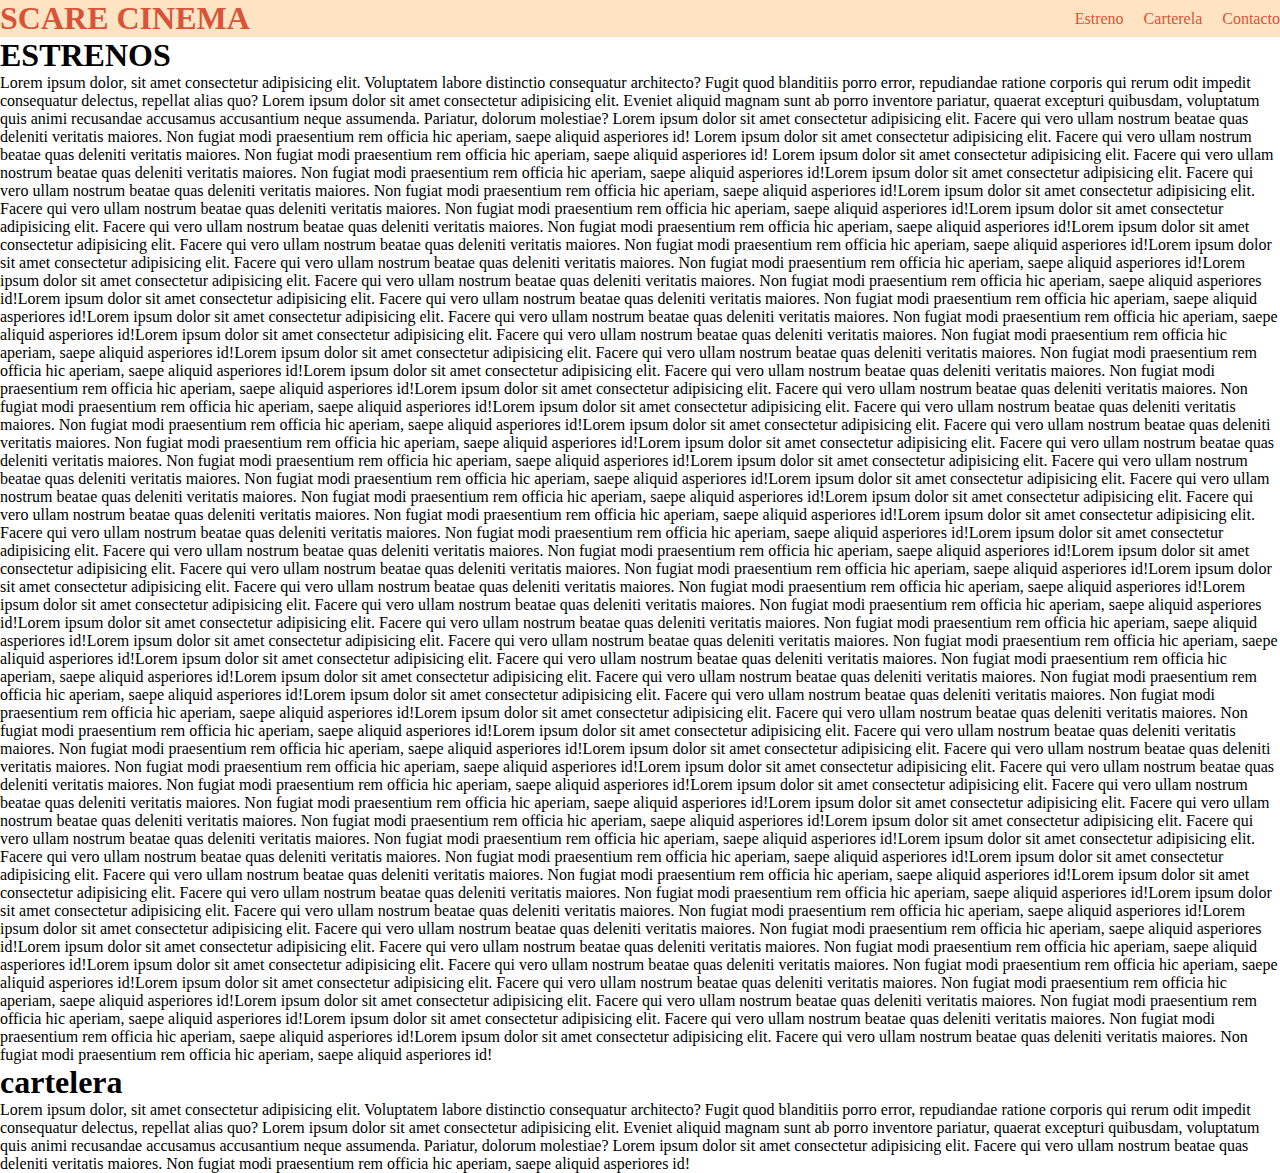
==== index.html @ 7bbcaaef "este es el cine del profe" ====
<!DOCTYPE html>
<html lang="es">
<head>
    <meta charset="UTF-8">
    <meta name="viewport" content="width=device-width, initial-scale=1.0" >
    <meta name="description"content="" />
    <meta name="keywords"content="">
    <meta name="sitedomain" content="https://example.com/" />
    <meta name="organization" content="" />
    <meta name="author" content="" />
    <meta name="designer" content="" />
    <meta name="copyright" content="© 2024 Riwi Cine. Todos los derechos reservados" >
    <meta name="robots" content="index,follow" />
    <meta name="googlebot" content="index,follow" />
    <meta name="revisit-after" content="15days" />
    <link rel="stylesheet" href="./src/css/style.css">
    <link rel="stylesheet" href="https://cdn.jsdelivr.net/npm/bootstrap-icons@1.11.3/font/bootstrap-icons.min.css">
    <title>SCARE CINEMA</title>
</head>
<body>
    <header>
        <h1>SCARE CINEMA</h1>
        <nav>
            <a href="">Estreno</a>
            <a href="./index.html#cartelera">Carterela</a>
            <a href="">Contacto</a>
        </nav>
    </header>
    <main>
        <section><h1>ESTRENOS</h1>
        <P>Lorem ipsum dolor, sit amet consectetur adipisicing elit. Voluptatem labore distinctio consequatur architecto? Fugit quod blanditiis porro error, repudiandae ratione corporis qui rerum odit impedit consequatur delectus, repellat alias quo?
            Lorem ipsum dolor sit amet consectetur adipisicing elit. Eveniet aliquid magnam sunt ab porro inventore pariatur, quaerat excepturi quibusdam, voluptatum quis animi recusandae accusamus accusantium neque assumenda. Pariatur, dolorum molestiae?
            Lorem ipsum dolor sit amet consectetur adipisicing elit. Facere qui vero ullam nostrum beatae quas deleniti veritatis maiores. Non fugiat modi praesentium rem officia hic aperiam, saepe aliquid asperiores id!
            Lorem ipsum dolor sit amet consectetur adipisicing elit. Facere qui vero ullam nostrum beatae quas deleniti veritatis maiores. Non fugiat modi praesentium rem officia hic aperiam, saepe aliquid asperiores id!
            Lorem ipsum dolor sit amet consectetur adipisicing elit. Facere qui vero ullam nostrum beatae quas deleniti veritatis maiores. Non fugiat modi praesentium rem officia hic aperiam, saepe aliquid asperiores id!Lorem ipsum dolor sit amet consectetur adipisicing elit. Facere qui vero ullam nostrum beatae quas deleniti veritatis maiores. Non fugiat modi praesentium rem officia hic aperiam, saepe aliquid asperiores id!Lorem ipsum dolor sit amet consectetur adipisicing elit. Facere qui vero ullam nostrum beatae quas deleniti veritatis maiores. Non fugiat modi praesentium rem officia hic aperiam, saepe aliquid asperiores id!Lorem ipsum dolor sit amet consectetur adipisicing elit. Facere qui vero ullam nostrum beatae quas deleniti veritatis maiores. Non fugiat modi praesentium rem officia hic aperiam, saepe aliquid asperiores id!Lorem ipsum dolor sit amet consectetur adipisicing elit. Facere qui vero ullam nostrum beatae quas deleniti veritatis maiores. Non fugiat modi praesentium rem officia hic aperiam, saepe aliquid asperiores id!Lorem ipsum dolor sit amet consectetur adipisicing elit. Facere qui vero ullam nostrum beatae quas deleniti veritatis maiores. Non fugiat modi praesentium rem officia hic aperiam, saepe aliquid asperiores id!Lorem ipsum dolor sit amet consectetur adipisicing elit. Facere qui vero ullam nostrum beatae quas deleniti veritatis maiores. Non fugiat modi praesentium rem officia hic aperiam, saepe aliquid asperiores id!Lorem ipsum dolor sit amet consectetur adipisicing elit. Facere qui vero ullam nostrum beatae quas deleniti veritatis maiores. Non fugiat modi praesentium rem officia hic aperiam, saepe aliquid asperiores id!Lorem ipsum dolor sit amet consectetur adipisicing elit. Facere qui vero ullam nostrum beatae quas deleniti veritatis maiores. Non fugiat modi praesentium rem officia hic aperiam, saepe aliquid asperiores id!Lorem ipsum dolor sit amet consectetur adipisicing elit. Facere qui vero ullam nostrum beatae quas deleniti veritatis maiores. Non fugiat modi praesentium rem officia hic aperiam, saepe aliquid asperiores id!Lorem ipsum dolor sit amet consectetur adipisicing elit. Facere qui vero ullam nostrum beatae quas deleniti veritatis maiores. Non fugiat modi praesentium rem officia hic aperiam, saepe aliquid asperiores id!Lorem ipsum dolor sit amet consectetur adipisicing elit. Facere qui vero ullam nostrum beatae quas deleniti veritatis maiores. Non fugiat modi praesentium rem officia hic aperiam, saepe aliquid asperiores id!Lorem ipsum dolor sit amet consectetur adipisicing elit. Facere qui vero ullam nostrum beatae quas deleniti veritatis maiores. Non fugiat modi praesentium rem officia hic aperiam, saepe aliquid asperiores id!Lorem ipsum dolor sit amet consectetur adipisicing elit. Facere qui vero ullam nostrum beatae quas deleniti veritatis maiores. Non fugiat modi praesentium rem officia hic aperiam, saepe aliquid asperiores id!Lorem ipsum dolor sit amet consectetur adipisicing elit. Facere qui vero ullam nostrum beatae quas deleniti veritatis maiores. Non fugiat modi praesentium rem officia hic aperiam, saepe aliquid asperiores id!Lorem ipsum dolor sit amet consectetur adipisicing elit. Facere qui vero ullam nostrum beatae quas deleniti veritatis maiores. Non fugiat modi praesentium rem officia hic aperiam, saepe aliquid asperiores id!Lorem ipsum dolor sit amet consectetur adipisicing elit. Facere qui vero ullam nostrum beatae quas deleniti veritatis maiores. Non fugiat modi praesentium rem officia hic aperiam, saepe aliquid asperiores id!Lorem ipsum dolor sit amet consectetur adipisicing elit. Facere qui vero ullam nostrum beatae quas deleniti veritatis maiores. Non fugiat modi praesentium rem officia hic aperiam, saepe aliquid asperiores id!Lorem ipsum dolor sit amet consectetur adipisicing elit. Facere qui vero ullam nostrum beatae quas deleniti veritatis maiores. Non fugiat modi praesentium rem officia hic aperiam, saepe aliquid asperiores id!Lorem ipsum dolor sit amet consectetur adipisicing elit. Facere qui vero ullam nostrum beatae quas deleniti veritatis maiores. Non fugiat modi praesentium rem officia hic aperiam, saepe aliquid asperiores id!Lorem ipsum dolor sit amet consectetur adipisicing elit. Facere qui vero ullam nostrum beatae quas deleniti veritatis maiores. Non fugiat modi praesentium rem officia hic aperiam, saepe aliquid asperiores id!Lorem ipsum dolor sit amet consectetur adipisicing elit. Facere qui vero ullam nostrum beatae quas deleniti veritatis maiores. Non fugiat modi praesentium rem officia hic aperiam, saepe aliquid asperiores id!Lorem ipsum dolor sit amet consectetur adipisicing elit. Facere qui vero ullam nostrum beatae quas deleniti veritatis maiores. Non fugiat modi praesentium rem officia hic aperiam, saepe aliquid asperiores id!Lorem ipsum dolor sit amet consectetur adipisicing elit. Facere qui vero ullam nostrum beatae quas deleniti veritatis maiores. Non fugiat modi praesentium rem officia hic aperiam, saepe aliquid asperiores id!Lorem ipsum dolor sit amet consectetur adipisicing elit. Facere qui vero ullam nostrum beatae quas deleniti veritatis maiores. Non fugiat modi praesentium rem officia hic aperiam, saepe aliquid asperiores id!Lorem ipsum dolor sit amet consectetur adipisicing elit. Facere qui vero ullam nostrum beatae quas deleniti veritatis maiores. Non fugiat modi praesentium rem officia hic aperiam, saepe aliquid asperiores id!Lorem ipsum dolor sit amet consectetur adipisicing elit. Facere qui vero ullam nostrum beatae quas deleniti veritatis maiores. Non fugiat modi praesentium rem officia hic aperiam, saepe aliquid asperiores id!Lorem ipsum dolor sit amet consectetur adipisicing elit. Facere qui vero ullam nostrum beatae quas deleniti veritatis maiores. Non fugiat modi praesentium rem officia hic aperiam, saepe aliquid asperiores id!Lorem ipsum dolor sit amet consectetur adipisicing elit. Facere qui vero ullam nostrum beatae quas deleniti veritatis maiores. Non fugiat modi praesentium rem officia hic aperiam, saepe aliquid asperiores id!Lorem ipsum dolor sit amet consectetur adipisicing elit. Facere qui vero ullam nostrum beatae quas deleniti veritatis maiores. Non fugiat modi praesentium rem officia hic aperiam, saepe aliquid asperiores id!Lorem ipsum dolor sit amet consectetur adipisicing elit. Facere qui vero ullam nostrum beatae quas deleniti veritatis maiores. Non fugiat modi praesentium rem officia hic aperiam, saepe aliquid asperiores id!Lorem ipsum dolor sit amet consectetur adipisicing elit. Facere qui vero ullam nostrum beatae quas deleniti veritatis maiores. Non fugiat modi praesentium rem officia hic aperiam, saepe aliquid asperiores id!Lorem ipsum dolor sit amet consectetur adipisicing elit. Facere qui vero ullam nostrum beatae quas deleniti veritatis maiores. Non fugiat modi praesentium rem officia hic aperiam, saepe aliquid asperiores id!Lorem ipsum dolor sit amet consectetur adipisicing elit. Facere qui vero ullam nostrum beatae quas deleniti veritatis maiores. Non fugiat modi praesentium rem officia hic aperiam, saepe aliquid asperiores id!Lorem ipsum dolor sit amet consectetur adipisicing elit. Facere qui vero ullam nostrum beatae quas deleniti veritatis maiores. Non fugiat modi praesentium rem officia hic aperiam, saepe aliquid asperiores id!Lorem ipsum dolor sit amet consectetur adipisicing elit. Facere qui vero ullam nostrum beatae quas deleniti veritatis maiores. Non fugiat modi praesentium rem officia hic aperiam, saepe aliquid asperiores id!Lorem ipsum dolor sit amet consectetur adipisicing elit. Facere qui vero ullam nostrum beatae quas deleniti veritatis maiores. Non fugiat modi praesentium rem officia hic aperiam, saepe aliquid asperiores id!Lorem ipsum dolor sit amet consectetur adipisicing elit. Facere qui vero ullam nostrum beatae quas deleniti veritatis maiores. Non fugiat modi praesentium rem officia hic aperiam, saepe aliquid asperiores id!Lorem ipsum dolor sit amet consectetur adipisicing elit. Facere qui vero ullam nostrum beatae quas deleniti veritatis maiores. Non fugiat modi praesentium rem officia hic aperiam, saepe aliquid asperiores id!Lorem ipsum dolor sit amet consectetur adipisicing elit. Facere qui vero ullam nostrum beatae quas deleniti veritatis maiores. Non fugiat modi praesentium rem officia hic aperiam, saepe aliquid asperiores id!Lorem ipsum dolor sit amet consectetur adipisicing elit. Facere qui vero ullam nostrum beatae quas deleniti veritatis maiores. Non fugiat modi praesentium rem officia hic aperiam, saepe aliquid asperiores id!Lorem ipsum dolor sit amet consectetur adipisicing elit. Facere qui vero ullam nostrum beatae quas deleniti veritatis maiores. Non fugiat modi praesentium rem officia hic aperiam, saepe aliquid asperiores id!Lorem ipsum dolor sit amet consectetur adipisicing elit. Facere qui vero ullam nostrum beatae quas deleniti veritatis maiores. Non fugiat modi praesentium rem officia hic aperiam, saepe aliquid asperiores id!Lorem ipsum dolor sit amet consectetur adipisicing elit. Facere qui vero ullam nostrum beatae quas deleniti veritatis maiores. Non fugiat modi praesentium rem officia hic aperiam, saepe aliquid asperiores id!Lorem ipsum dolor sit amet consectetur adipisicing elit. Facere qui vero ullam nostrum beatae quas deleniti veritatis maiores. Non fugiat modi praesentium rem officia hic aperiam, saepe aliquid asperiores id!Lorem ipsum dolor sit amet consectetur adipisicing elit. Facere qui vero ullam nostrum beatae quas deleniti veritatis maiores. Non fugiat modi praesentium rem officia hic aperiam, saepe aliquid asperiores id!Lorem ipsum dolor sit amet consectetur adipisicing elit. Facere qui vero ullam nostrum beatae quas deleniti veritatis maiores. Non fugiat modi praesentium rem officia hic aperiam, saepe aliquid asperiores id!
        </P></section>
        <section id="cartelera"><h1>cartelera</h1>
            <P>Lorem ipsum dolor, sit amet consectetur adipisicing elit. Voluptatem labore distinctio consequatur architecto? Fugit quod blanditiis porro error, repudiandae ratione corporis qui rerum odit impedit consequatur delectus, repellat alias quo?
                Lorem ipsum dolor sit amet consectetur adipisicing elit. Eveniet aliquid magnam sunt ab porro inventore pariatur, quaerat excepturi quibusdam, voluptatum quis animi recusandae accusamus accusantium neque assumenda. Pariatur, dolorum molestiae?
                Lorem ipsum dolor sit amet consectetur adipisicing elit. Facere qui vero ullam nostrum beatae quas deleniti veritatis maiores. Non fugiat modi praesentium rem officia hic aperiam, saepe aliquid asperiores id!
            </P></section>
    </main>
    <footer></footer>
</body>
</html>
---- src/css/style.css ----
:root {
    --azul:#fff;
    --color-text: #D75438;
}
* {
    margin: 0;
    padding: 0;
    box-sizing: border-box;
    font-family: caveat;
}
body {
    background-color:var(--azul);
}

header {
    background-color: bisque;
    color:var(--color-text);
    display: flex;
    align-items: center;
    justify-content: space-between;
}

a {
    
    color:var(--color-text);
    text-decoration: none;

}

nav  {
    display: flex;
    gap: 20px;
}
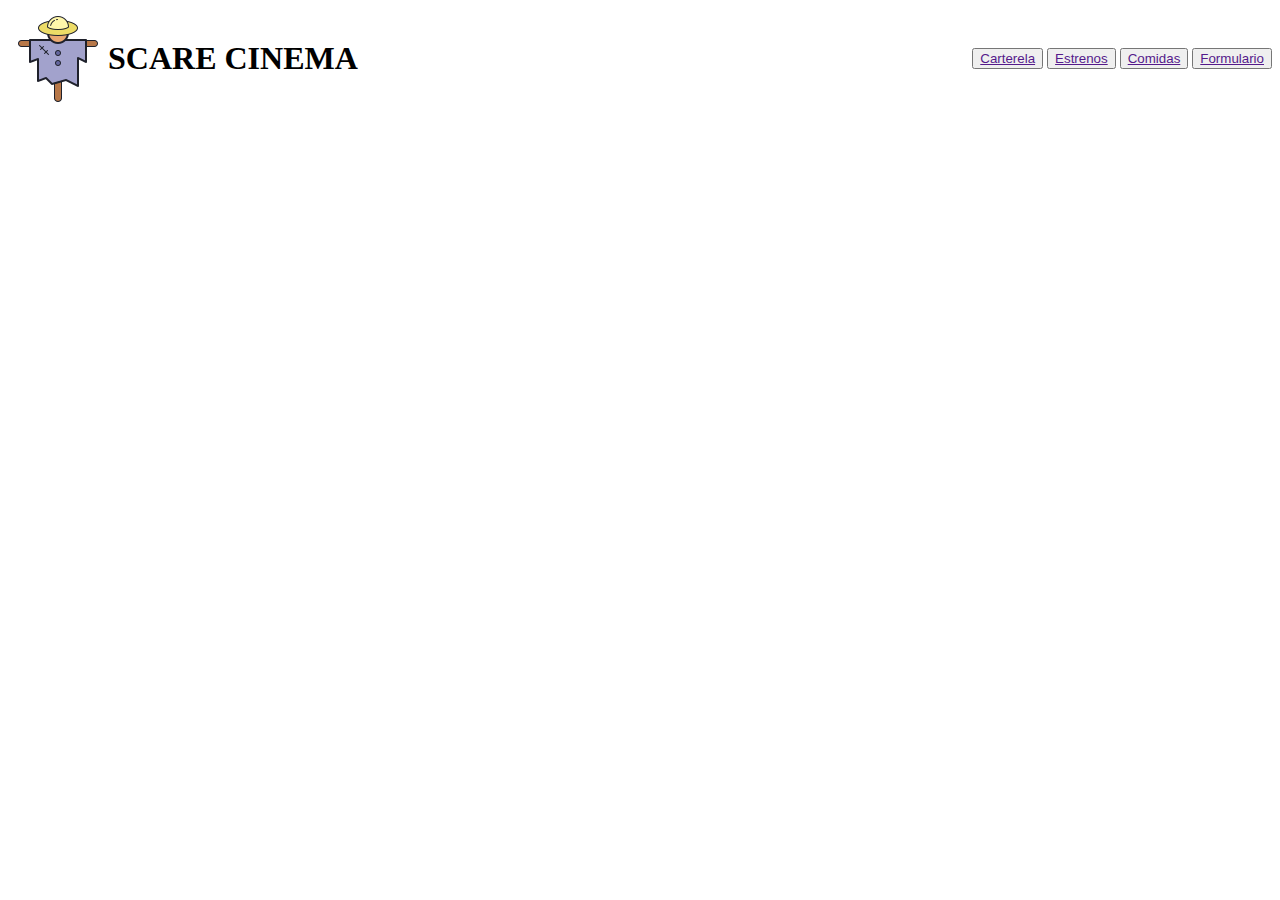
==== commit 82c688eb: "comienzo del cine" ====
--- a/index.html
+++ b/index.html
@@ -2,44 +2,46 @@
 <html lang="es">
 <head>
     <meta charset="UTF-8">
-    <meta name="viewport" content="width=device-width, initial-scale=1.0" >
+    <meta name="viewport" content="width=device-width, initial-scale=1.0">
     <meta name="description"content="" />
     <meta name="keywords"content="">
     <meta name="sitedomain" content="https://example.com/" />
     <meta name="organization" content="" />
     <meta name="author" content="" />
     <meta name="designer" content="" />
-    <meta name="copyright" content="© 2024 Riwi Cine. Todos los derechos reservados" >
+    <meta name="copyright" content="© 2024 Riwi SCARE CINEMA. Todos los derechos reservados" >
     <meta name="robots" content="index,follow" />
     <meta name="googlebot" content="index,follow" />
     <meta name="revisit-after" content="15days" />
     <link rel="stylesheet" href="./src/css/style.css">
-    <link rel="stylesheet" href="https://cdn.jsdelivr.net/npm/bootstrap-icons@1.11.3/font/bootstrap-icons.min.css">
     <title>SCARE CINEMA</title>
 </head>
 <body>
     <header>
-        <h1>SCARE CINEMA</h1>
-        <nav>
-            <a href="">Estreno</a>
-            <a href="./index.html#cartelera">Carterela</a>
-            <a href="">Contacto</a>
-        </nav>
+        <nav class="navegacion">  
+            <div class="logo">
+
+                <img src="./public/img/barraNav.webp" alt="Es un logo de un espantapajaros">
+                <h1>SCARE CINEMA</h1>
+            </div>
+            <div>
+                <button>
+                    <a href="">Carterela</a>
+                </button>
+                <button>
+                    <a href="">Estrenos</a>
+                </button>
+                <button>
+                    <a href="">Comidas</a>
+                </button>
+                <button>
+                    <a href="">Formulario</a>
+                </button>
+           
+            </div>
+        </nav>    
     </header>
-    <main>
-        <section><h1>ESTRENOS</h1>
-        <P>Lorem ipsum dolor, sit amet consectetur adipisicing elit. Voluptatem labore distinctio consequatur architecto? Fugit quod blanditiis porro error, repudiandae ratione corporis qui rerum odit impedit consequatur delectus, repellat alias quo?
-            Lorem ipsum dolor sit amet consectetur adipisicing elit. Eveniet aliquid magnam sunt ab porro inventore pariatur, quaerat excepturi quibusdam, voluptatum quis animi recusandae accusamus accusantium neque assumenda. Pariatur, dolorum molestiae?
-            Lorem ipsum dolor sit amet consectetur adipisicing elit. Facere qui vero ullam nostrum beatae quas deleniti veritatis maiores. Non fugiat modi praesentium rem officia hic aperiam, saepe aliquid asperiores id!
-            Lorem ipsum dolor sit amet consectetur adipisicing elit. Facere qui vero ullam nostrum beatae quas deleniti veritatis maiores. Non fugiat modi praesentium rem officia hic aperiam, saepe aliquid asperiores id!
-            Lorem ipsum dolor sit amet consectetur adipisicing elit. Facere qui vero ullam nostrum beatae quas deleniti veritatis maiores. Non fugiat modi praesentium rem officia hic aperiam, saepe aliquid asperiores id!Lorem ipsum dolor sit amet consectetur adipisicing elit. Facere qui vero ullam nostrum beatae quas deleniti veritatis maiores. Non fugiat modi praesentium rem officia hic aperiam, saepe aliquid asperiores id!Lorem ipsum dolor sit amet consectetur adipisicing elit. Facere qui vero ullam nostrum beatae quas deleniti veritatis maiores. Non fugiat modi praesentium rem officia hic aperiam, saepe aliquid asperiores id!Lorem ipsum dolor sit amet consectetur adipisicing elit. Facere qui vero ullam nostrum beatae quas deleniti veritatis maiores. Non fugiat modi praesentium rem officia hic aperiam, saepe aliquid asperiores id!Lorem ipsum dolor sit amet consectetur adipisicing elit. Facere qui vero ullam nostrum beatae quas deleniti veritatis maiores. Non fugiat modi praesentium rem officia hic aperiam, saepe aliquid asperiores id!Lorem ipsum dolor sit amet consectetur adipisicing elit. Facere qui vero ullam nostrum beatae quas deleniti veritatis maiores. Non fugiat modi praesentium rem officia hic aperiam, saepe aliquid asperiores id!Lorem ipsum dolor sit amet consectetur adipisicing elit. Facere qui vero ullam nostrum beatae quas deleniti veritatis maiores. Non fugiat modi praesentium rem officia hic aperiam, saepe aliquid asperiores id!Lorem ipsum dolor sit amet consectetur adipisicing elit. Facere qui vero ullam nostrum beatae quas deleniti veritatis maiores. Non fugiat modi praesentium rem officia hic aperiam, saepe aliquid asperiores id!Lorem ipsum dolor sit amet consectetur adipisicing elit. Facere qui vero ullam nostrum beatae quas deleniti veritatis maiores. Non fugiat modi praesentium rem officia hic aperiam, saepe aliquid asperiores id!Lorem ipsum dolor sit amet consectetur adipisicing elit. Facere qui vero ullam nostrum beatae quas deleniti veritatis maiores. Non fugiat modi praesentium rem officia hic aperiam, saepe aliquid asperiores id!Lorem ipsum dolor sit amet consectetur adipisicing elit. Facere qui vero ullam nostrum beatae quas deleniti veritatis maiores. Non fugiat modi praesentium rem officia hic aperiam, saepe aliquid asperiores id!Lorem ipsum dolor sit amet consectetur adipisicing elit. Facere qui vero ullam nostrum beatae quas deleniti veritatis maiores. Non fugiat modi praesentium rem officia hic aperiam, saepe aliquid asperiores id!Lorem ipsum dolor sit amet consectetur adipisicing elit. Facere qui vero ullam nostrum beatae quas deleniti veritatis maiores. Non fugiat modi praesentium rem officia hic aperiam, saepe aliquid asperiores id!Lorem ipsum dolor sit amet consectetur adipisicing elit. Facere qui vero ullam nostrum beatae quas deleniti veritatis maiores. Non fugiat modi praesentium rem officia hic aperiam, saepe aliquid asperiores id!Lorem ipsum dolor sit amet consectetur adipisicing elit. Facere qui vero ullam nostrum beatae quas deleniti veritatis maiores. Non fugiat modi praesentium rem officia hic aperiam, saepe aliquid asperiores id!Lorem ipsum dolor sit amet consectetur adipisicing elit. Facere qui vero ullam nostrum beatae quas deleniti veritatis maiores. Non fugiat modi praesentium rem officia hic aperiam, saepe aliquid asperiores id!Lorem ipsum dolor sit amet consectetur adipisicing elit. Facere qui vero ullam nostrum beatae quas deleniti veritatis maiores. Non fugiat modi praesentium rem officia hic aperiam, saepe aliquid asperiores id!Lorem ipsum dolor sit amet consectetur adipisicing elit. Facere qui vero ullam nostrum beatae quas deleniti veritatis maiores. Non fugiat modi praesentium rem officia hic aperiam, saepe aliquid asperiores id!Lorem ipsum dolor sit amet consectetur adipisicing elit. Facere qui vero ullam nostrum beatae quas deleniti veritatis maiores. Non fugiat modi praesentium rem officia hic aperiam, saepe aliquid asperiores id!Lorem ipsum dolor sit amet consectetur adipisicing elit. Facere qui vero ullam nostrum beatae quas deleniti veritatis maiores. Non fugiat modi praesentium rem officia hic aperiam, saepe aliquid asperiores id!Lorem ipsum dolor sit amet consectetur adipisicing elit. Facere qui vero ullam nostrum beatae quas deleniti veritatis maiores. Non fugiat modi praesentium rem officia hic aperiam, saepe aliquid asperiores id!Lorem ipsum dolor sit amet consectetur adipisicing elit. Facere qui vero ullam nostrum beatae quas deleniti veritatis maiores. Non fugiat modi praesentium rem officia hic aperiam, saepe aliquid asperiores id!Lorem ipsum dolor sit amet consectetur adipisicing elit. Facere qui vero ullam nostrum beatae quas deleniti veritatis maiores. Non fugiat modi praesentium rem officia hic aperiam, saepe aliquid asperiores id!Lorem ipsum dolor sit amet consectetur adipisicing elit. Facere qui vero ullam nostrum beatae quas deleniti veritatis maiores. Non fugiat modi praesentium rem officia hic aperiam, saepe aliquid asperiores id!Lorem ipsum dolor sit amet consectetur adipisicing elit. Facere qui vero ullam nostrum beatae quas deleniti veritatis maiores. Non fugiat modi praesentium rem officia hic aperiam, saepe aliquid asperiores id!Lorem ipsum dolor sit amet consectetur adipisicing elit. Facere qui vero ullam nostrum beatae quas deleniti veritatis maiores. Non fugiat modi praesentium rem officia hic aperiam, saepe aliquid asperiores id!Lorem ipsum dolor sit amet consectetur adipisicing elit. Facere qui vero ullam nostrum beatae quas deleniti veritatis maiores. Non fugiat modi praesentium rem officia hic aperiam, saepe aliquid asperiores id!Lorem ipsum dolor sit amet consectetur adipisicing elit. Facere qui vero ullam nostrum beatae quas deleniti veritatis maiores. Non fugiat modi praesentium rem officia hic aperiam, saepe aliquid asperiores id!Lorem ipsum dolor sit amet consectetur adipisicing elit. Facere qui vero ullam nostrum beatae quas deleniti veritatis maiores. Non fugiat modi praesentium rem officia hic aperiam, saepe aliquid asperiores id!Lorem ipsum dolor sit amet consectetur adipisicing elit. Facere qui vero ullam nostrum beatae quas deleniti veritatis maiores. Non fugiat modi praesentium rem officia hic aperiam, saepe aliquid asperiores id!Lorem ipsum dolor sit amet consectetur adipisicing elit. Facere qui vero ullam nostrum beatae quas deleniti veritatis maiores. Non fugiat modi praesentium rem officia hic aperiam, saepe aliquid asperiores id!Lorem ipsum dolor sit amet consectetur adipisicing elit. Facere qui vero ullam nostrum beatae quas deleniti veritatis maiores. Non fugiat modi praesentium rem officia hic aperiam, saepe aliquid asperiores id!Lorem ipsum dolor sit amet consectetur adipisicing elit. Facere qui vero ullam nostrum beatae quas deleniti veritatis maiores. Non fugiat modi praesentium rem officia hic aperiam, saepe aliquid asperiores id!Lorem ipsum dolor sit amet consectetur adipisicing elit. Facere qui vero ullam nostrum beatae quas deleniti veritatis maiores. Non fugiat modi praesentium rem officia hic aperiam, saepe aliquid asperiores id!Lorem ipsum dolor sit amet consectetur adipisicing elit. Facere qui vero ullam nostrum beatae quas deleniti veritatis maiores. Non fugiat modi praesentium rem officia hic aperiam, saepe aliquid asperiores id!Lorem ipsum dolor sit amet consectetur adipisicing elit. Facere qui vero ullam nostrum beatae quas deleniti veritatis maiores. Non fugiat modi praesentium rem officia hic aperiam, saepe aliquid asperiores id!Lorem ipsum dolor sit amet consectetur adipisicing elit. Facere qui vero ullam nostrum beatae quas deleniti veritatis maiores. Non fugiat modi praesentium rem officia hic aperiam, saepe aliquid asperiores id!Lorem ipsum dolor sit amet consectetur adipisicing elit. Facere qui vero ullam nostrum beatae quas deleniti veritatis maiores. Non fugiat modi praesentium rem officia hic aperiam, saepe aliquid asperiores id!Lorem ipsum dolor sit amet consectetur adipisicing elit. Facere qui vero ullam nostrum beatae quas deleniti veritatis maiores. Non fugiat modi praesentium rem officia hic aperiam, saepe aliquid asperiores id!Lorem ipsum dolor sit amet consectetur adipisicing elit. Facere qui vero ullam nostrum beatae quas deleniti veritatis maiores. Non fugiat modi praesentium rem officia hic aperiam, saepe aliquid asperiores id!Lorem ipsum dolor sit amet consectetur adipisicing elit. Facere qui vero ullam nostrum beatae quas deleniti veritatis maiores. Non fugiat modi praesentium rem officia hic aperiam, saepe aliquid asperiores id!Lorem ipsum dolor sit amet consectetur adipisicing elit. Facere qui vero ullam nostrum beatae quas deleniti veritatis maiores. Non fugiat modi praesentium rem officia hic aperiam, saepe aliquid asperiores id!Lorem ipsum dolor sit amet consectetur adipisicing elit. Facere qui vero ullam nostrum beatae quas deleniti veritatis maiores. Non fugiat modi praesentium rem officia hic aperiam, saepe aliquid asperiores id!Lorem ipsum dolor sit amet consectetur adipisicing elit. Facere qui vero ullam nostrum beatae quas deleniti veritatis maiores. Non fugiat modi praesentium rem officia hic aperiam, saepe aliquid asperiores id!Lorem ipsum dolor sit amet consectetur adipisicing elit. Facere qui vero ullam nostrum beatae quas deleniti veritatis maiores. Non fugiat modi praesentium rem officia hic aperiam, saepe aliquid asperiores id!Lorem ipsum dolor sit amet consectetur adipisicing elit. Facere qui vero ullam nostrum beatae quas deleniti veritatis maiores. Non fugiat modi praesentium rem officia hic aperiam, saepe aliquid asperiores id!Lorem ipsum dolor sit amet consectetur adipisicing elit. Facere qui vero ullam nostrum beatae quas deleniti veritatis maiores. Non fugiat modi praesentium rem officia hic aperiam, saepe aliquid asperiores id!
-        </P></section>
-        <section id="cartelera"><h1>cartelera</h1>
-            <P>Lorem ipsum dolor, sit amet consectetur adipisicing elit. Voluptatem labore distinctio consequatur architecto? Fugit quod blanditiis porro error, repudiandae ratione corporis qui rerum odit impedit consequatur delectus, repellat alias quo?
-                Lorem ipsum dolor sit amet consectetur adipisicing elit. Eveniet aliquid magnam sunt ab porro inventore pariatur, quaerat excepturi quibusdam, voluptatum quis animi recusandae accusamus accusantium neque assumenda. Pariatur, dolorum molestiae?
-                Lorem ipsum dolor sit amet consectetur adipisicing elit. Facere qui vero ullam nostrum beatae quas deleniti veritatis maiores. Non fugiat modi praesentium rem officia hic aperiam, saepe aliquid asperiores id!
-            </P></section>
-    </main>
+    <main></main>
     <footer></footer>
 </body>
 </html>--- a/src/css/style.css
+++ b/src/css/style.css
@@ -1,33 +1,12 @@
-:root {
-    --azul:#fff;
-    --color-text: #D75438;
+.navegacion {
+    display: flex;
+    justify-content: space-between;
+    align-items: center;
 }
-* {
-    margin: 0;
-    padding: 0;
-    box-sizing: border-box;
-    font-family: caveat;
-}
-body {
-    background-color:var(--azul);
-}
-
-header {
-    background-color: bisque;
-    color:var(--color-text);
-    display: flex;
-    align-items: center;
-    justify-content: space-between;
-}
-
-a {
+.logo {
     
-    color:var(--color-text);
-    text-decoration: none;
-
-}
-
-nav  {
-    display: flex;
-    gap: 20px;
+        display: flex;
+        justify-content: space-between;
+        align-items: center;
+    
 }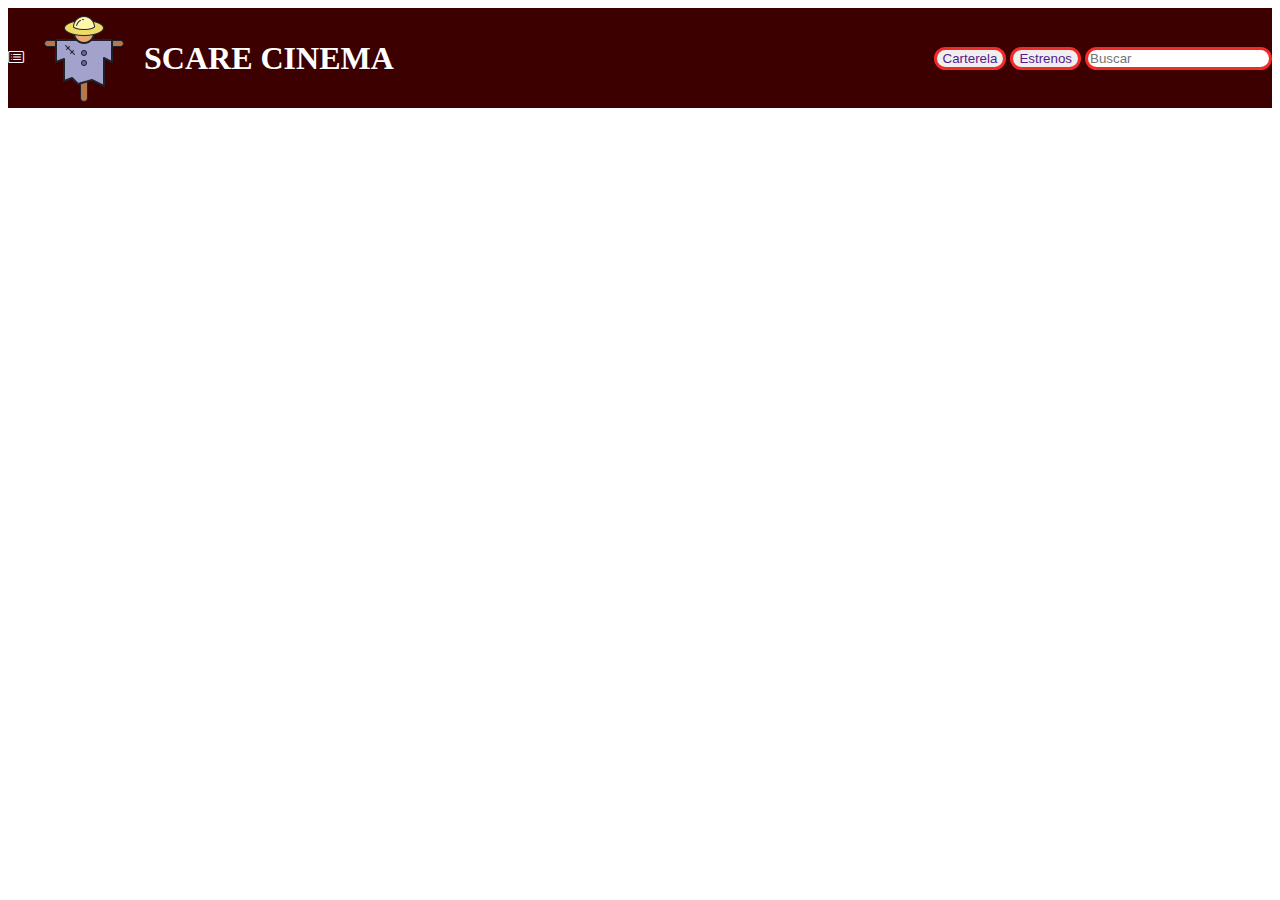
==== commit aa4f87f3: "cambios en el cine" ====
--- a/index.html
+++ b/index.html
@@ -14,30 +14,25 @@
     <meta name="googlebot" content="index,follow" />
     <meta name="revisit-after" content="15days" />
     <link rel="stylesheet" href="./src/css/style.css">
+    <link rel="stylesheet" href="https://cdn.jsdelivr.net/npm/bootstrap-icons@1.11.3/font/bootstrap-icons.min.css">
     <title>SCARE CINEMA</title>
 </head>
 <body>
     <header>
         <nav class="navegacion">  
             <div class="logo">
-
+                <i class="bi bi-card-list"></i>
                 <img src="./public/img/barraNav.webp" alt="Es un logo de un espantapajaros">
                 <h1>SCARE CINEMA</h1>
             </div>
-            <div>
+            <div class="boton-lupa">
                 <button>
                     <a href="">Carterela</a>
                 </button>
                 <button>
                     <a href="">Estrenos</a>
                 </button>
-                <button>
-                    <a href="">Comidas</a>
-                </button>
-                <button>
-                    <a href="">Formulario</a>
-                </button>
-           
+                <input type="text" placeholder="Buscar">
             </div>
         </nav>    
     </header>
--- a/src/css/style.css
+++ b/src/css/style.css
@@ -1,12 +1,33 @@
 .navegacion {
+    background-color: #3D0000; 
+    color: white;
     display: flex;
     justify-content: space-between;
     align-items: center;
+    margin: 0;
+    padding: 0;
+    box-sizing: border-box;
+    font-family: caveat;
 }
+
 .logo {
     
         display: flex;
         justify-content: space-between;
         align-items: center;
-    
-}+        gap: 10px;
+        
+}
+
+button {
+    border: 3px solid #F22B29;
+    border-radius: 20px;
+}
+ input {
+    border: 3px solid #F22B29;
+    border-radius: 20px;
+}
+a {
+    text-decoration: none;
+}
+ 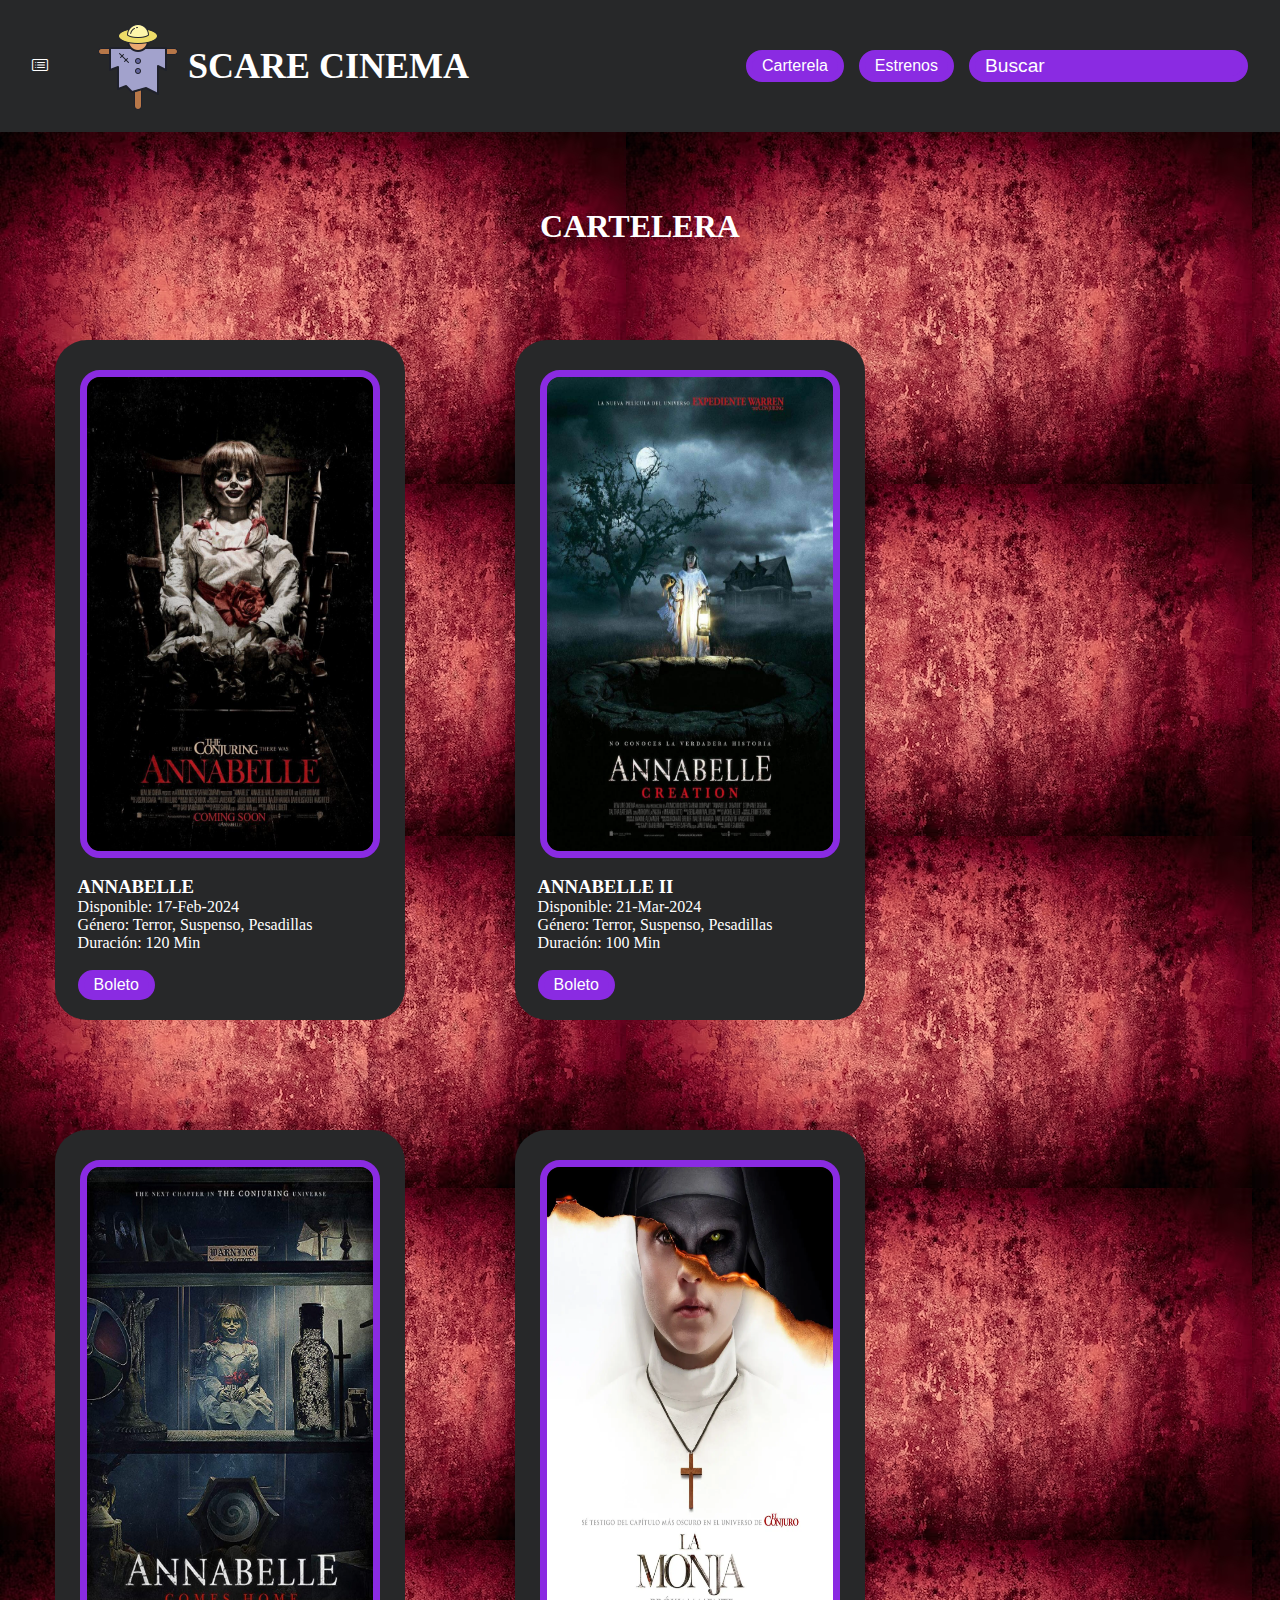
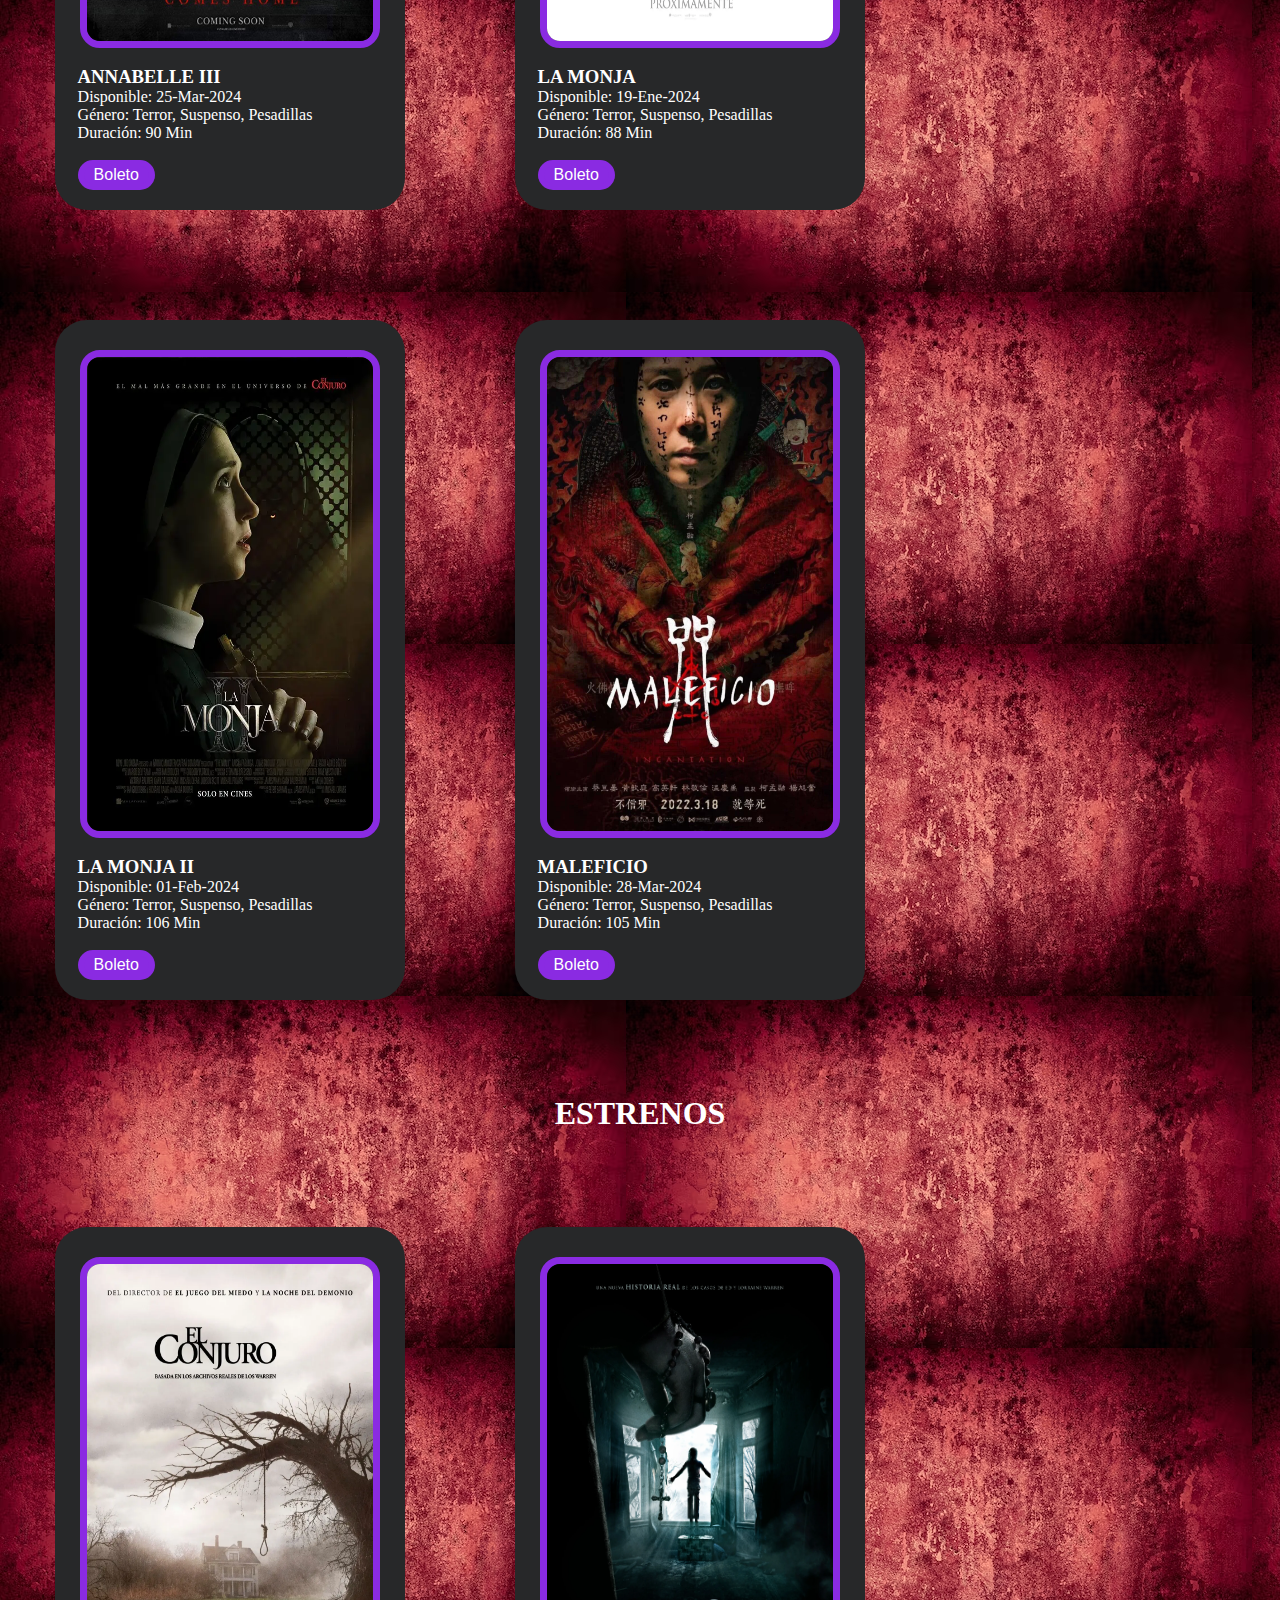
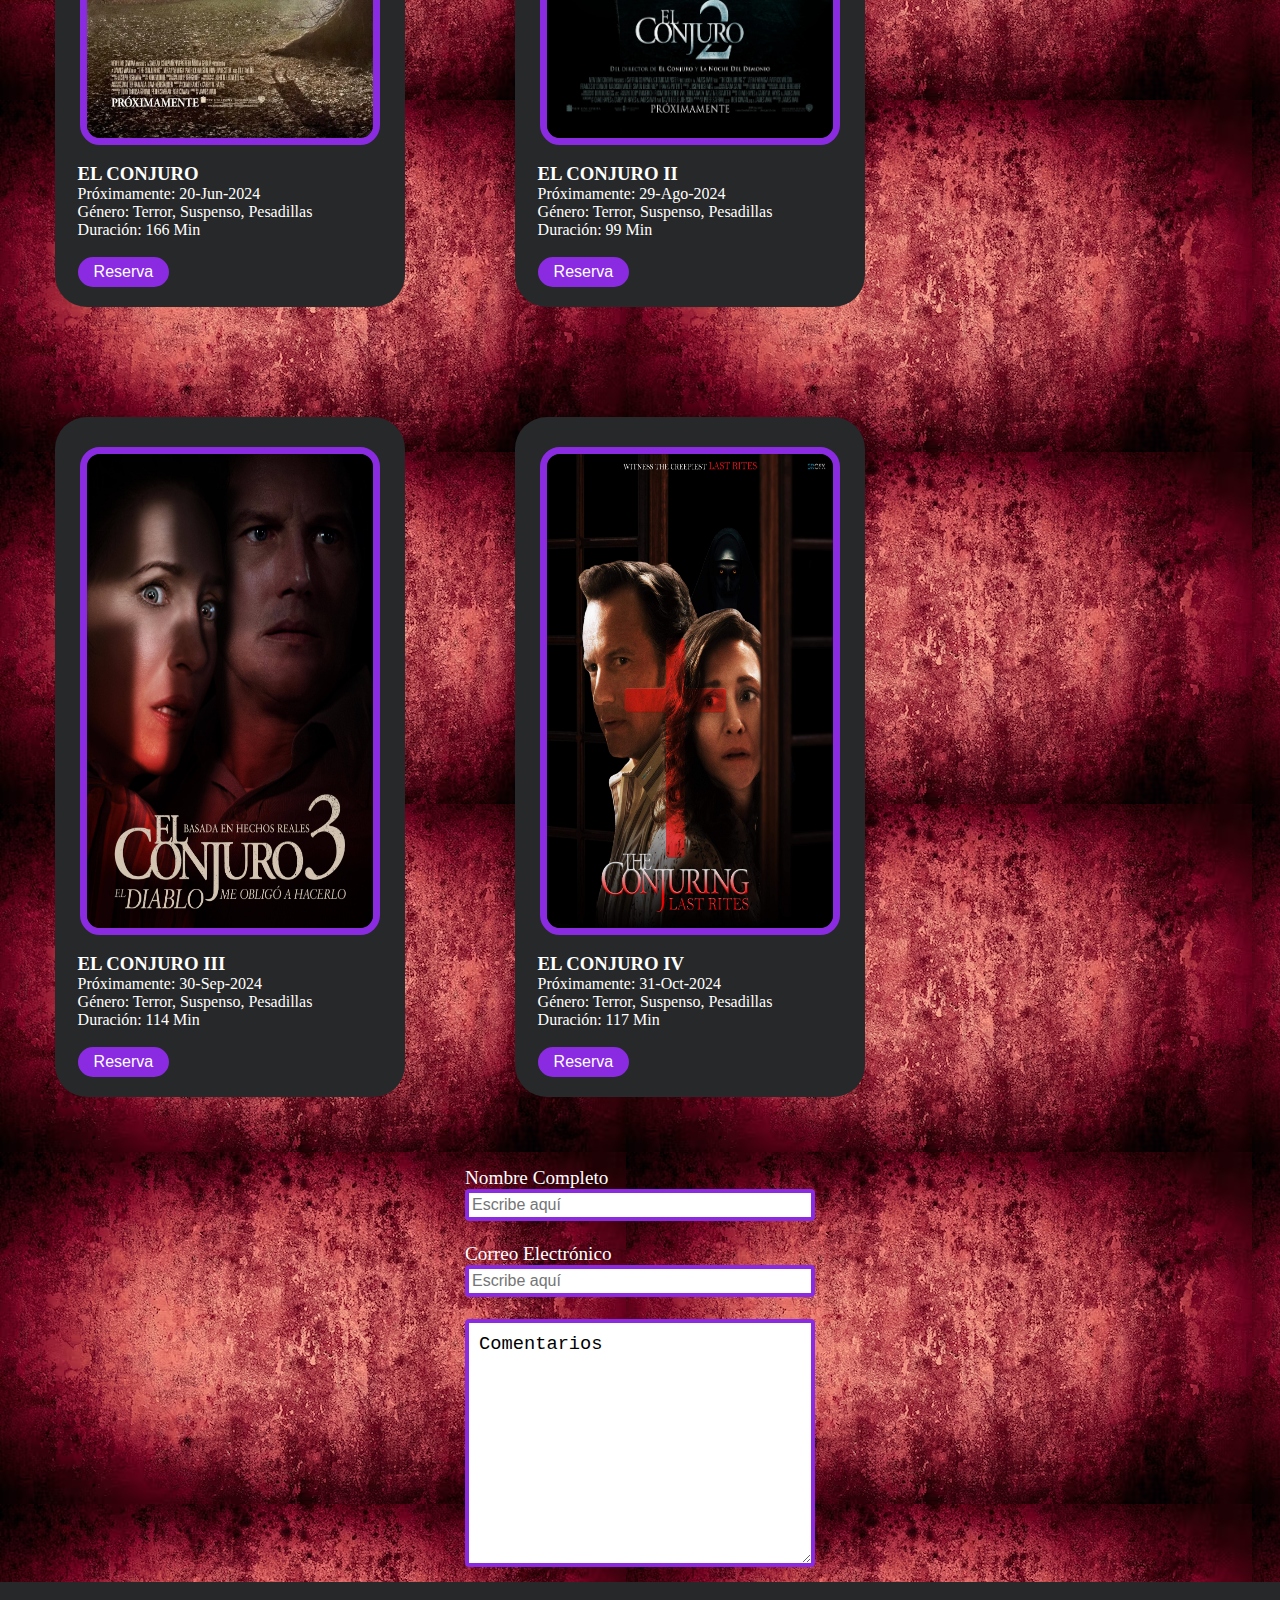
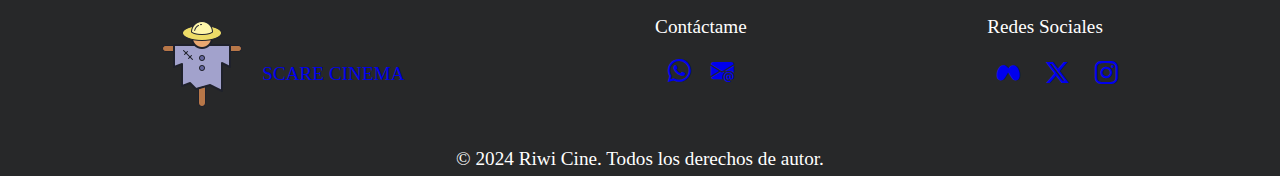
==== commit 92066c2e: "cinema finalizado" ====
--- a/index.html
+++ b/index.html
@@ -15,6 +15,7 @@
     <meta name="revisit-after" content="15days" />
     <link rel="stylesheet" href="./src/css/style.css">
     <link rel="stylesheet" href="https://cdn.jsdelivr.net/npm/bootstrap-icons@1.11.3/font/bootstrap-icons.min.css">
+    <link rel="shortcut icon" href="./public/img/favicon.ico" type="image/x-icon">
     <title>SCARE CINEMA</title>
 </head>
 <body>
@@ -22,21 +23,233 @@
         <nav class="navegacion">  
             <div class="logo">
                 <i class="bi bi-card-list"></i>
-                <img src="./public/img/barraNav.webp" alt="Es un logo de un espantapajaros">
-                <h1>SCARE CINEMA</h1>
-            </div>
-            <div class="boton-lupa">
+                <div class="titulo-img">
+                    <img src="./public/img/barraNav.webp" alt="Es un logo de un espantapajaros">
+                    <h1>SCARE CINEMA</h1>
+                </div>
+            </div>
+            <div class="anclas">
                 <button>
-                    <a href="">Carterela</a>
+                    <a href="#cartelera">Carterela</a>
                 </button>
                 <button>
-                    <a href="">Estrenos</a>
+                    <a href="#estrenos">Estrenos</a>
                 </button>
-                <input type="text" placeholder="Buscar">
+                <input class="input-quemado" type="text" placeholder="Buscar">
             </div>
         </nav>    
     </header>
-    <main></main>
-    <footer></footer>
+    <main>
+        <section class="fondo">
+                <article id="cartelera">
+                    <br>
+                    <br>
+                    <h2>CARTELERA</h2>
+                    <div class="organizacion">
+                        <figure class="config-img">
+                            <img src="./public/img/Annabelle.webp" alt="Imagen de annabelle"> 
+                            <br>
+                            <div class="descripcion">
+                            <h3>ANNABELLE</h3>
+                            <p>Disponible: 17-Feb-2024</p>
+                            <p>Género: Terror, Suspenso, Pesadillas</p>
+                            <p>Duración: 120 Min</p>
+                            <br>
+                            <button>
+                                <a href="https://sucursalpersonas.transaccionesbancolombia.com/mua/USER?scis=KCZ8YmSsVfD1VEuKJYqaHzT9nbLBG2rJ0xJ68xrQrT0%3D#no-back-button">Boleto</a>
+                            </button>
+                            </div>
+                        </figure>
+                        <figure class="config-img">
+                            <img src="./public/img/Annabelle_2.webp" alt="Imagen de annabelle 2">
+                            <br>
+                            <div class="descripcion">
+                            <h3>ANNABELLE II</h3>
+                            <p>Disponible: 21-Mar-2024</p>
+                            <p>Género: Terror, Suspenso, Pesadillas</p>
+                            <p>Duración: 100 Min</p>
+                            <br>
+                            <button>
+                                <a href="https://sucursalpersonas.transaccionesbancolombia.com/mua/USER?scis=KCZ8YmSsVfD1VEuKJYqaHzT9nbLBG2rJ0xJ68xrQrT0%3D#no-back-button">Boleto</a>
+                            </button>
+                            </div>
+                        </figure>
+                        <figure class="config-img">
+                            <img src="./public/img/Annabelle_3.webp" alt="Imagen de annabelle 3">
+                            <br>
+                            <div class="descripcion">
+                            <h3>ANNABELLE III</h3>
+                            <p>Disponible: 25-Mar-2024</p>
+                            <p>Género: Terror, Suspenso, Pesadillas</p>
+                            <p>Duración: 90 Min</p>
+                            <br>
+                            <button>
+                                <a href="https://sucursalpersonas.transaccionesbancolombia.com/mua/USER?scis=KCZ8YmSsVfD1VEuKJYqaHzT9nbLBG2rJ0xJ68xrQrT0%3D#no-back-button">Boleto</a>
+                            </button>
+                            </div>
+                        </figure>
+                        <figure class="config-img">
+                            <img src="./public/img/LaMonja.webp" alt="Imagen de la monja">
+                            <br>
+                            <div class="descripcion">
+                            <h3>LA MONJA</h3>
+                            <p>Disponible: 19-Ene-2024</p>
+                            <p>Género: Terror, Suspenso, Pesadillas</p>
+                            <p>Duración: 88 Min</p>
+                            <br>
+                            <button>
+                                <a href="https://sucursalpersonas.transaccionesbancolombia.com/mua/USER?scis=KCZ8YmSsVfD1VEuKJYqaHzT9nbLBG2rJ0xJ68xrQrT0%3D#no-back-button">Boleto</a>
+                            </button>
+                            </div>
+                        </figure>
+                        <figure class="config-img">
+                            <img src="./public/img/LaMonja_2.webp" alt="Imagen de la monja 2">
+                            <br>
+                            <div class="descripcion">
+                            <h3>LA MONJA II</h3>
+                            <p>Disponible: 01-Feb-2024</p>
+                            <p>Género: Terror, Suspenso, Pesadillas</p>
+                            <p>Duración: 106 Min</p>
+                            <br>
+                            <button>
+                                <a href="https://sucursalpersonas.transaccionesbancolombia.com/mua/USER?scis=KCZ8YmSsVfD1VEuKJYqaHzT9nbLBG2rJ0xJ68xrQrT0%3D#no-back-button">Boleto</a>
+                            </button>
+                            </div>
+                        </figure>
+                        <figure class="config-img">
+                            <img src="./public/img/Maleficio.webp" alt="Imagen de maleficio">
+                            <br>
+                            <div class="descripcion">
+                            <h3>MALEFICIO</h3>
+                            <p>Disponible: 28-Mar-2024</p>
+                            <p>Género: Terror, Suspenso, Pesadillas</p>
+                            <p>Duración: 105 Min</p>
+                            <br>
+                            <button>
+                                <a href="https://sucursalpersonas.transaccionesbancolombia.com/mua/USER?scis=KCZ8YmSsVfD1VEuKJYqaHzT9nbLBG2rJ0xJ68xrQrT0%3D#no-back-button">Boleto</a>
+                            </button>
+                            </div>
+                        </figure>
+                    </div>
+                </article>
+                <article id="estrenos">
+                    <h2>ESTRENOS</h2>
+                    <div class="organizacion">
+                        <figure class="config-img">
+                            <img src="./public/img/ElConjuro.webp" alt="Imagen del conjuro">
+                            <br>
+                            <div class="descripcion">
+                            <h3>EL CONJURO</h3>
+                            <p>Próximamente: 20-Jun-2024</p>
+                            <p>Género: Terror, Suspenso, Pesadillas</p>
+                            <p>Duración: 166 Min</p>
+                            <br>
+                            <button>
+                                <a href="https://www.paypal.com/co/home">Reserva</a>
+                            </button>
+                            </div>
+                        </figure>
+                        <figure class="config-img">
+                            <img src="./public/img/ElConjuro_2.webp" alt="Imagen del conjuro 2">
+                            <br>
+                            <div class="descripcion">
+                            <h3>EL CONJURO II</h3>
+                            <p>Próximamente: 29-Ago-2024</p>
+                            <p>Género: Terror, Suspenso, Pesadillas</p>
+                            <p>Duración: 99 Min</p>
+                            <br>
+                            <button>
+                                <a href="https://www.paypal.com/co/home">Reserva</a>
+                            </button>
+                            </div>
+                        </figure>
+                        <figure class="config-img">
+                            <img src="./public/img/ElConjuro_3.webp" alt="Imagen del conjuro 3">
+                            <br>
+                            <div class="descripcion">
+                            <h3>EL CONJURO III</h3>
+                            <p>Próximamente: 30-Sep-2024</p>
+                            <p>Género: Terror, Suspenso, Pesadillas</p>
+                            <p>Duración: 114 Min</p>
+                            <br>
+                            <button>
+                                <a href="https://www.paypal.com/co/home">Reserva</a>
+                            </button>
+                            </div>
+                        </figure>
+                        <figure class="config-img">
+                            <img src="./public/img/ElConjuro_4.webp" alt="Imagen del conjuro 4">
+                            <br>
+                            <div class="descripcion">
+                            <h3>EL CONJURO IV</h3>
+                            <p>Próximamente: 31-Oct-2024</p>
+                            <p>Género: Terror, Suspenso, Pesadillas</p>
+                            <p>Duración: 117 Min</p>
+                            <br>
+                            <button>
+                                <a href="https://www.paypal.com/co/home">Reserva</a>
+                            </button>
+                            </div>
+                        </figure>
+                    </div>
+                </article>
+        </section>
+        <section>
+            <form action="#" method="post">
+                <div>
+                    <p>Nombre Completo</p>
+                    <label for="nombre"></label>
+                    <input class="input-formu" type="text" name="nombre" id="nombre" placeholder="Escribe aquí" required>
+                </div>
+                <br>
+                <div>
+                    <p>Correo Electrónico</p>
+                    <label for="email"></label>
+                    <input class="input-formu" type="email" name="email" id="email" placeholder="Escribe aquí" required>
+                </div>
+                <br>
+                <textarea name="comentarios" id="comentarios" rows="10" required>Comentarios</textarea>
+            </form>
+        </section>
+    </main>
+    <footer>
+        <section>
+            <div class="contenedor-footer">
+                <div class="pie-icon">
+                    <img src="./public/img/barraNav.webp" alt="Es un logo de un espantapajaros">
+                    <a href="index.html">SCARE CINEMA</a>
+                </div>
+                <div class="contacto">
+                    <p>Contáctame</p>
+                    <div class="contc">
+                        <a href="https://wa.me/573135664514/?text = linea de soporte">
+                            <i class="bi bi-whatsapp"></i>
+                        </a>
+                        <a href="https://www.gmail.com/mail/help/intl/es/about.html?iframe">
+                            <i class="bi bi-envelope-at-fill"></i>
+                        </a>
+                    </div>
+                </div>
+                <div class="redes">
+                    <p>Redes Sociales</p>
+                    <br>
+                    <a href="https://www.facebook.com/Meta/?lang=es">
+                        <i class="bi bi-meta"></i>
+                    </a>
+                    <a href="https://twitter.com/?lang=es">
+                        <i class="bi bi-twitter-x"></i>
+                    </a>
+                    <a href="https://www.instagram.com/?lang=es">
+                        <i class="bi bi-instagram"></i>
+                    </a>
+                </div>
+            </div>
+            <div class="copyright">
+                <p>
+                    © 2024 Riwi Cine. Todos los derechos de autor.
+                </p>
+            </div>
+        </section>
+    </footer>
 </body>
 </html>--- a/src/css/style.css
+++ b/src/css/style.css
@@ -1,33 +1,185 @@
 .navegacion {
-    background-color: #3D0000; 
+    background-color: #272829; 
     color: white;
     display: flex;
     justify-content: space-between;
     align-items: center;
+    padding: 16px 32px;
+}
+
+*{
     margin: 0;
     padding: 0;
     box-sizing: border-box;
-    font-family: caveat;
 }
 
 .logo {
-    
         display: flex;
         justify-content: space-between;
         align-items: center;
-        gap: 10px;
-        
+        gap: 40px;
 }
 
+h2 {
+    text-align: center;
+    font-size: xx-large;
+}
+
+.titulo-img {
+    font-size: 18px;
+    display: flex;
+    align-items: center;
+}
+
+.fondo {
+    background-image: url("../../public/img/background.webp");
+    object-fit: contain;
+}
+
+.organizacion {
+    display: flex;
+    flex-flow: row wrap;
+}
+
+button a {
+    color: white;
+}
 button {
-    border: 3px solid #F22B29;
+    background-color: blueviolet;
+    border: 6px solid blueviolet;
     border-radius: 20px;
 }
- input {
-    border: 3px solid #F22B29;
+ .input-quemado{
+    background-color: blueviolet;
+    font-size: larger;
+    border: 6px solid blueviolet;
+    border-radius: 20px;
+    padding: 10px;
+    height: 16px;
+}
+.anclas >::placeholder{
+    color: white;
+}
+    
+a {
+    font-size: larger;
+    text-decoration: none;
+    padding: 10px;
+    height: 16px;   
+}
+
+.anclas {
+    text-decoration: none;
+    display: flex;
+    gap: 15px;
+}
+
+.config-img {
+    width: 350px;
+    height: 680px;
+    margin: 55px;
+    border-radius: 32px;
+    display: flex;
+    flex-direction: column;
+    align-items: center;
+    background-color: #272829;
+    padding-top: 30px;
+    padding-bottom: 20px;
+}
+.config-img img{
+    width: 300px;
+    height: 500px;
+    border: 7px solid blueviolet;
     border-radius: 20px;
 }
-a {
-    text-decoration: none;
+.descripcion {
+    color: white;
+    display: flex;
+    flex-direction: column;
+    align-items: start;
+    justify-content: start;
+    margin-left: -70px;
 }
- +
+h2 {
+    color: white;
+    padding: 40px;
+}
+
+form {
+    background-image: url("../../public/img/background.webp");
+    object-fit: contain;
+    color: white;
+    font-size: larger;
+    display: flex;
+    flex-direction: column;
+    align-items: center;
+    justify-content: center;
+    padding: 15px;
+}
+
+.input-formu {
+    font-size: medium;
+    width: 350px;
+    border: 4px solid blueviolet;
+    border-radius: 4px;
+    padding: 3px;
+}
+
+textarea {
+    font-size: larger;
+    width: 350px;
+    padding: 10px;
+    border: 4px solid blueviolet;
+    border-radius: 4px;
+}
+
+footer {
+    color: white;
+    background-color: #272829;
+    margin: 0;
+    padding: 0;
+    box-sizing: border-box;
+    padding: 16px 32px;
+}
+
+.contenedor-footer {
+    display: flex;
+    justify-content: space-around;
+}
+
+.pie-icon {
+    display: flex;
+    justify-content: left;
+    text-align: left;
+    align-items: center;
+}
+
+.contacto {
+    font-size: larger;
+    display: flex;
+    flex-direction: column;
+    justify-content: center;
+    align-items: center;
+    padding-top: 18px;
+}
+
+.contc {
+    display: flex;
+    margin-bottom: 60px;
+    padding-top: 10px;
+}
+
+.redes {
+    font-size: larger;
+    justify-content: right;
+    align-items: end;
+    padding-top: 18px;
+}
+
+.copyright {
+    font-size: larger;
+    display: flex;
+    justify-content: center;
+    padding-top: 20px;
+}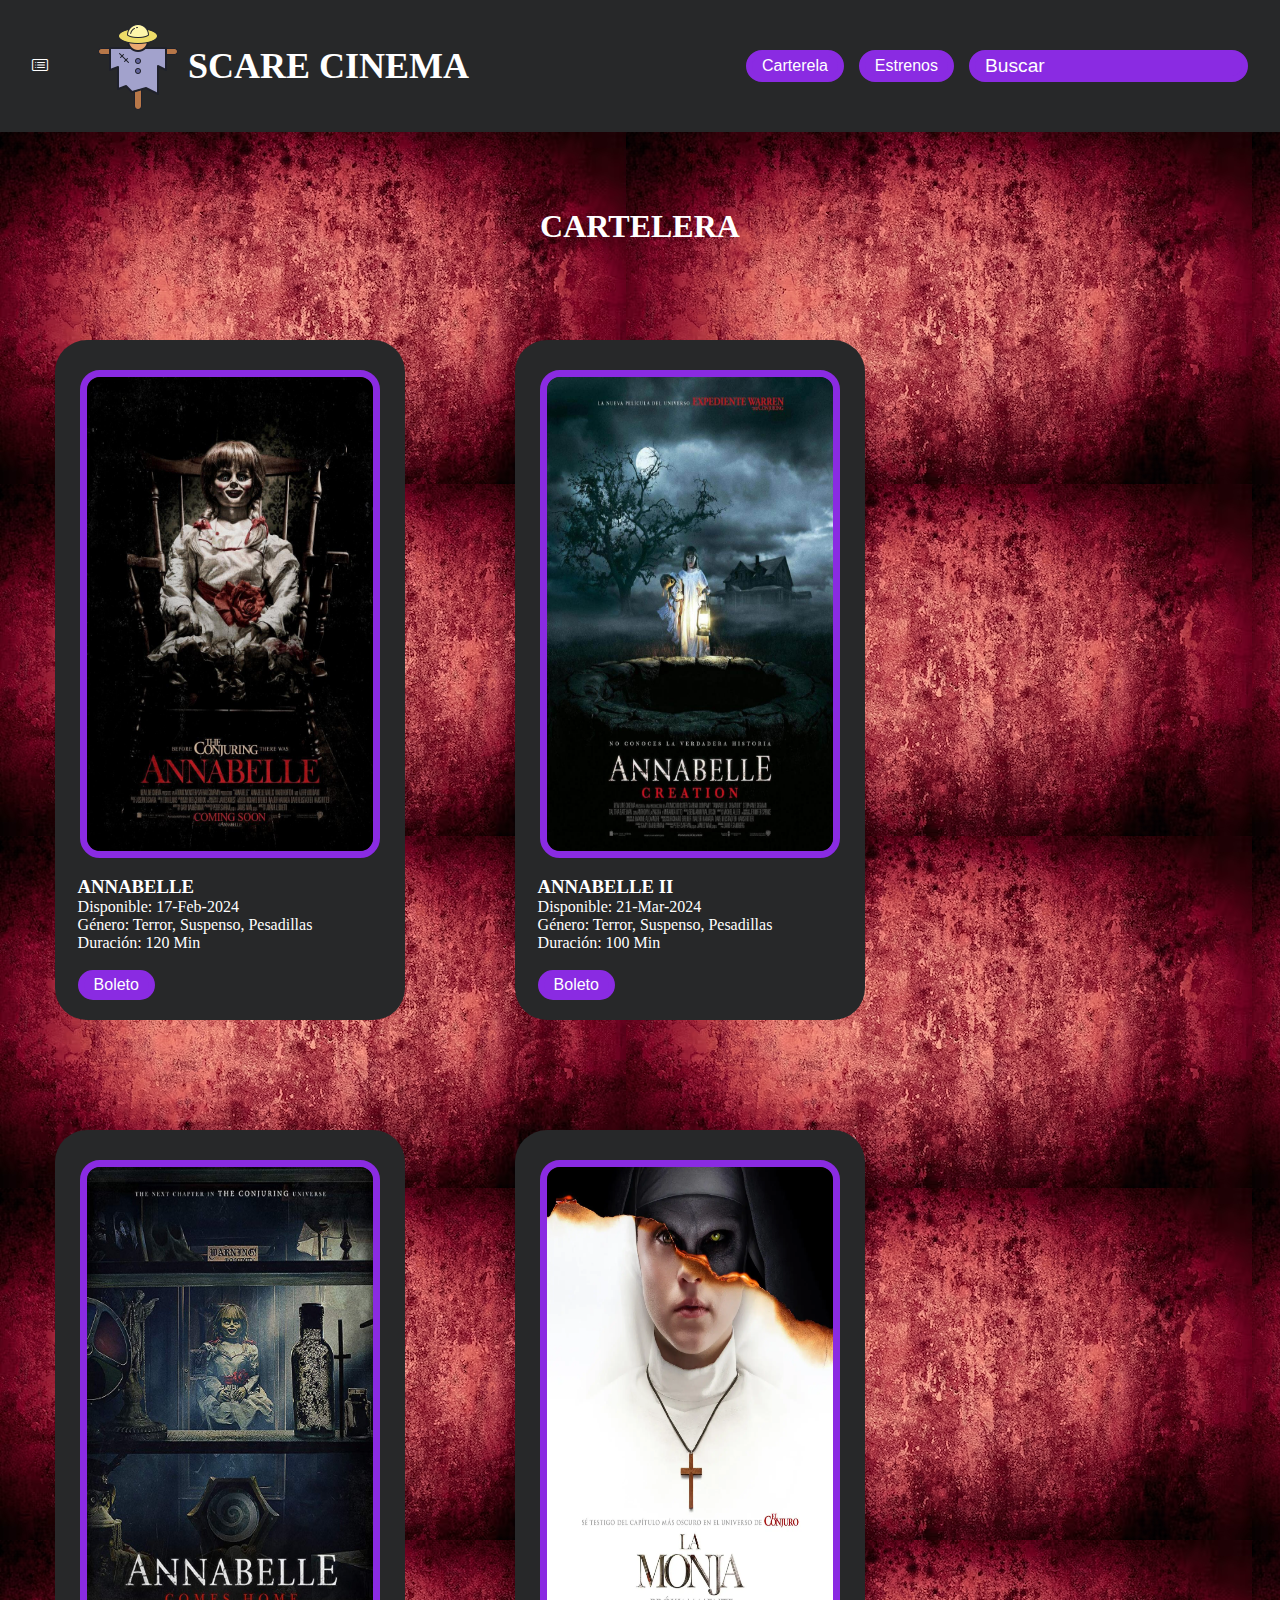
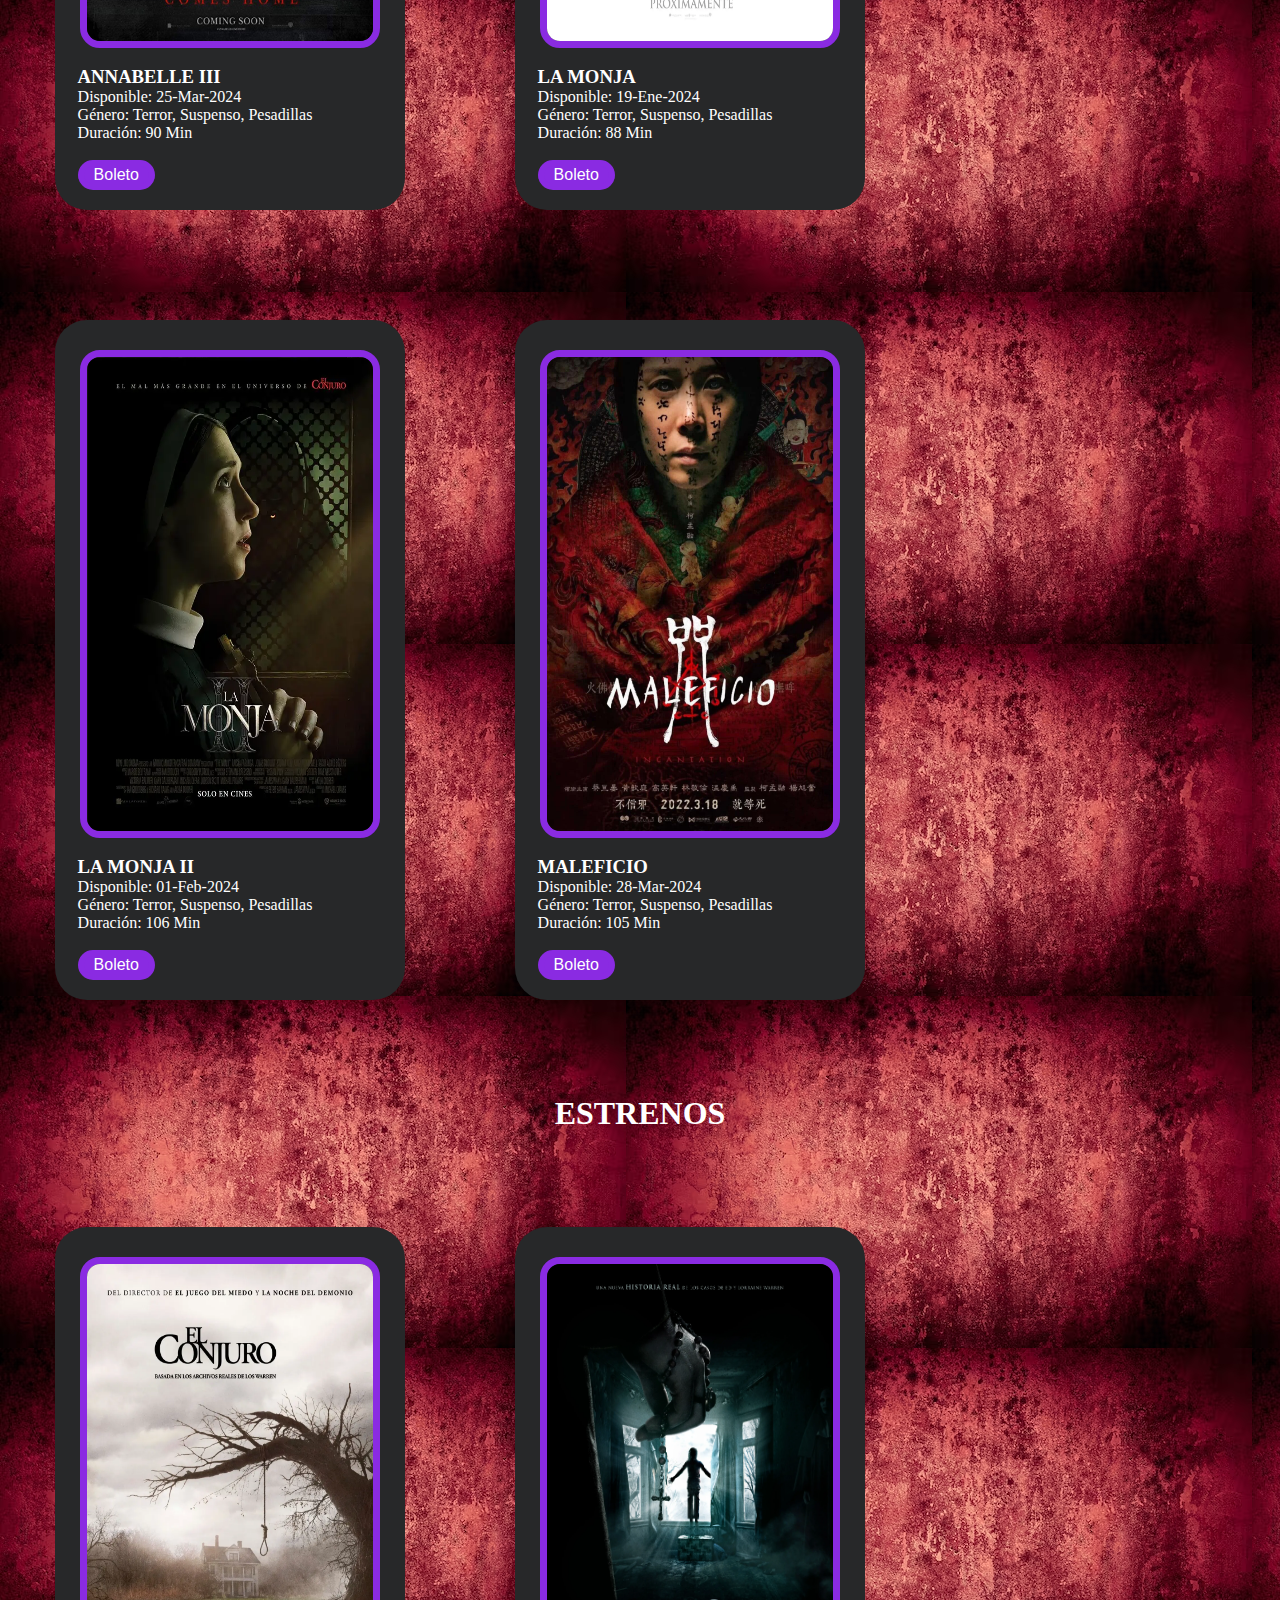
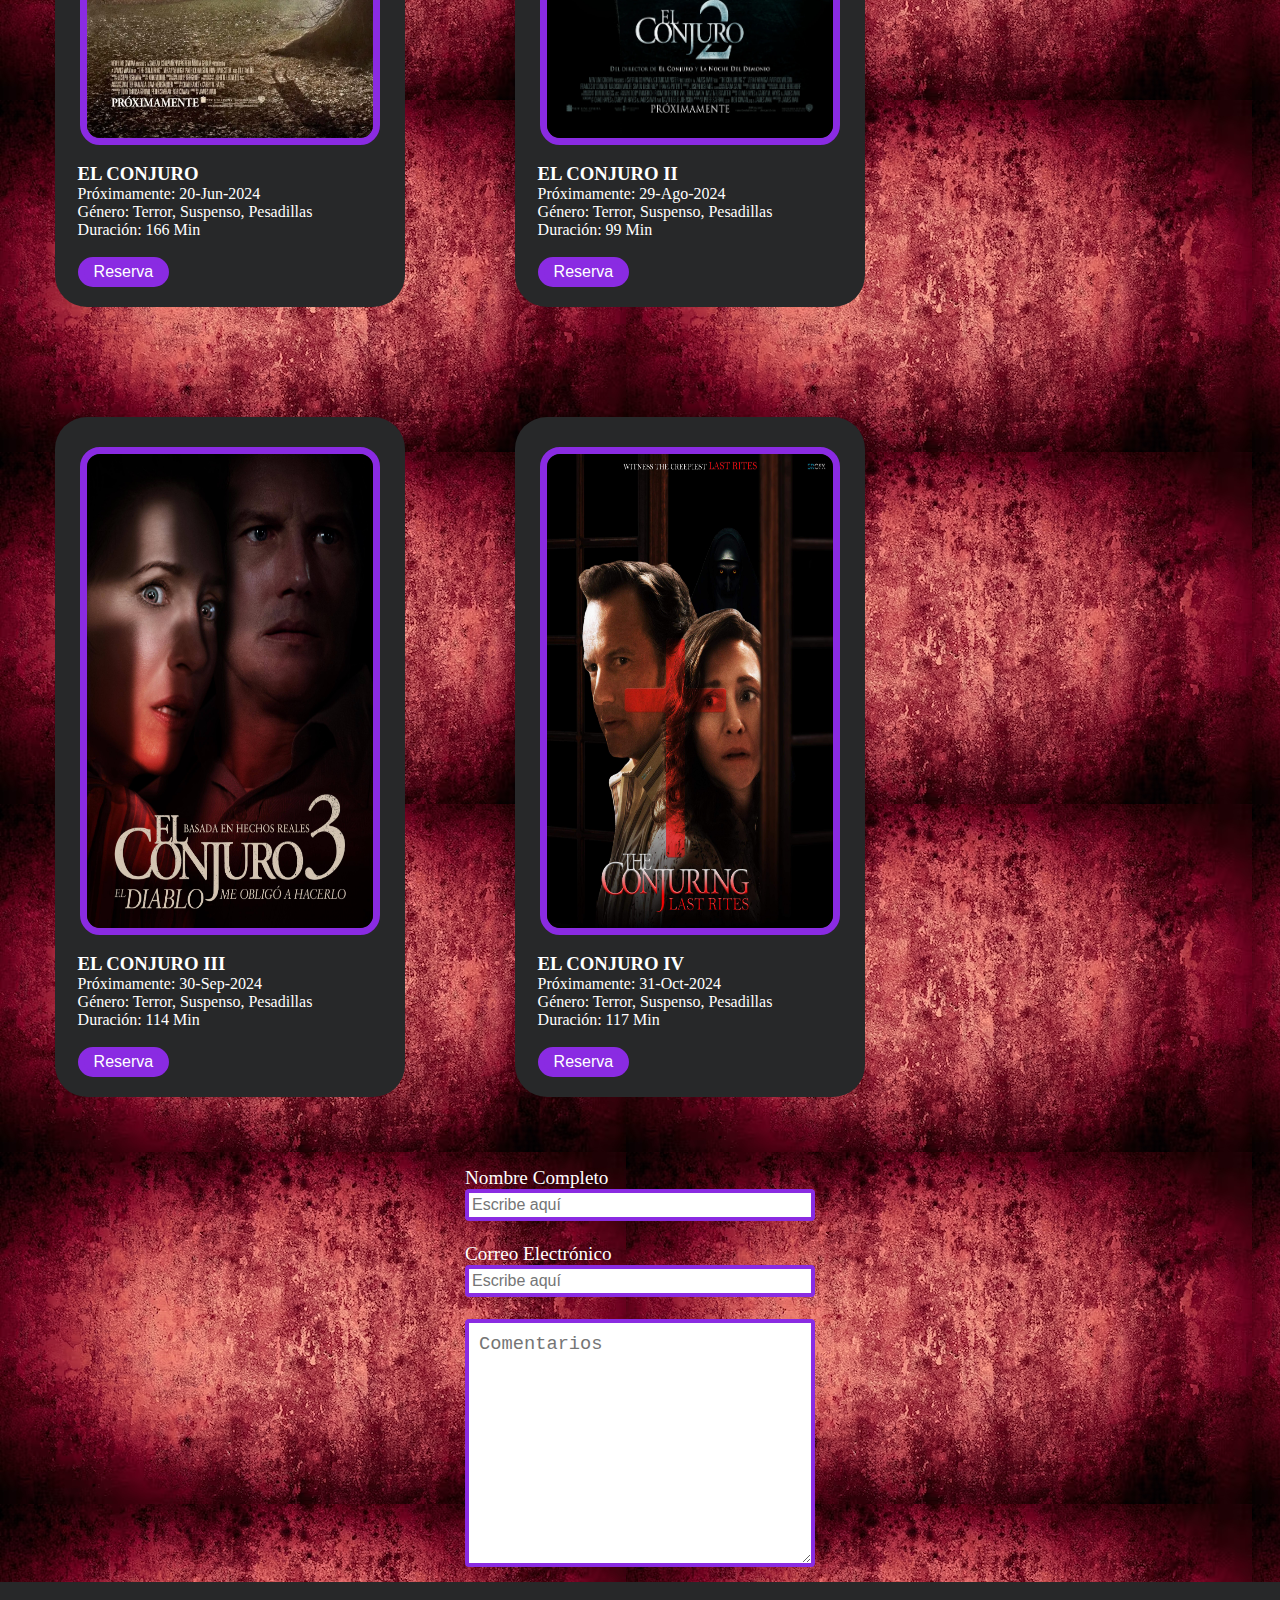
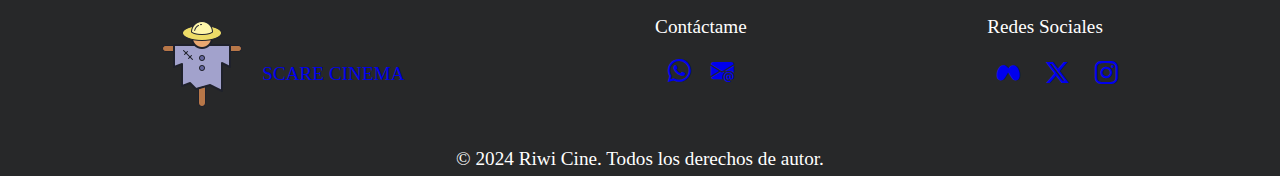
==== commit 1a3aa244: "Elimine archivos innecesarios. Y organicé el código de CSS. Fin del Cinema." ====
--- a/index.html
+++ b/index.html
@@ -208,7 +208,7 @@
                     <input class="input-formu" type="email" name="email" id="email" placeholder="Escribe aquí" required>
                 </div>
                 <br>
-                <textarea name="comentarios" id="comentarios" rows="10" required>Comentarios</textarea>
+                <textarea name="comentarios" id="comentarios" rows="10" placeholder="Comentarios" required></textarea>
             </form>
         </section>
     </main>
--- a/src/css/style.css
+++ b/src/css/style.css
@@ -7,28 +7,36 @@
     padding: 16px 32px;
 }
 
-*{
-    margin: 0;
-    padding: 0;
-    box-sizing: border-box;
-}
-
 .logo {
-        display: flex;
-        justify-content: space-between;
-        align-items: center;
-        gap: 40px;
-}
-
-h2 {
-    text-align: center;
-    font-size: xx-large;
+    display: flex;
+    justify-content: space-between;
+    align-items: center;
+    gap: 40px;
 }
 
 .titulo-img {
     font-size: 18px;
     display: flex;
     align-items: center;
+}
+
+.anclas {
+    text-decoration: none;
+    display: flex;
+    gap: 15px;
+}
+
+.anclas >::placeholder {
+    color: white;
+}
+
+.input-quemado {
+    background-color: blueviolet;
+    font-size: larger;
+    border: 6px solid blueviolet;
+    border-radius: 20px;
+    padding: 10px;
+    height: 16px;
 }
 
 .fondo {
@@ -39,39 +47,6 @@
 .organizacion {
     display: flex;
     flex-flow: row wrap;
-}
-
-button a {
-    color: white;
-}
-button {
-    background-color: blueviolet;
-    border: 6px solid blueviolet;
-    border-radius: 20px;
-}
- .input-quemado{
-    background-color: blueviolet;
-    font-size: larger;
-    border: 6px solid blueviolet;
-    border-radius: 20px;
-    padding: 10px;
-    height: 16px;
-}
-.anclas >::placeholder{
-    color: white;
-}
-    
-a {
-    font-size: larger;
-    text-decoration: none;
-    padding: 10px;
-    height: 16px;   
-}
-
-.anclas {
-    text-decoration: none;
-    display: flex;
-    gap: 15px;
 }
 
 .config-img {
@@ -86,12 +61,14 @@
     padding-top: 30px;
     padding-bottom: 20px;
 }
-.config-img img{
+
+.config-img img {
     width: 300px;
     height: 500px;
     border: 7px solid blueviolet;
     border-radius: 20px;
 }
+
 .descripcion {
     color: white;
     display: flex;
@@ -99,11 +76,6 @@
     align-items: start;
     justify-content: start;
     margin-left: -70px;
-}
-
-h2 {
-    color: white;
-    padding: 40px;
 }
 
 form {
@@ -182,4 +154,37 @@
     display: flex;
     justify-content: center;
     padding-top: 20px;
+}
+
+* {
+    margin: 0;
+    padding: 0;
+    box-sizing: border-box;
+}
+
+button a {
+    color: white;
+}
+
+button {
+    background-color: blueviolet;
+    border: 6px solid blueviolet;
+    border-radius: 20px;
+}
+
+a {
+    font-size: larger;
+    text-decoration: none;
+    padding: 10px;
+    height: 16px;   
+}
+
+h2 {
+    color: white;
+    padding: 40px;
+}
+
+h2 {
+    text-align: center;
+    font-size: xx-large;
 }